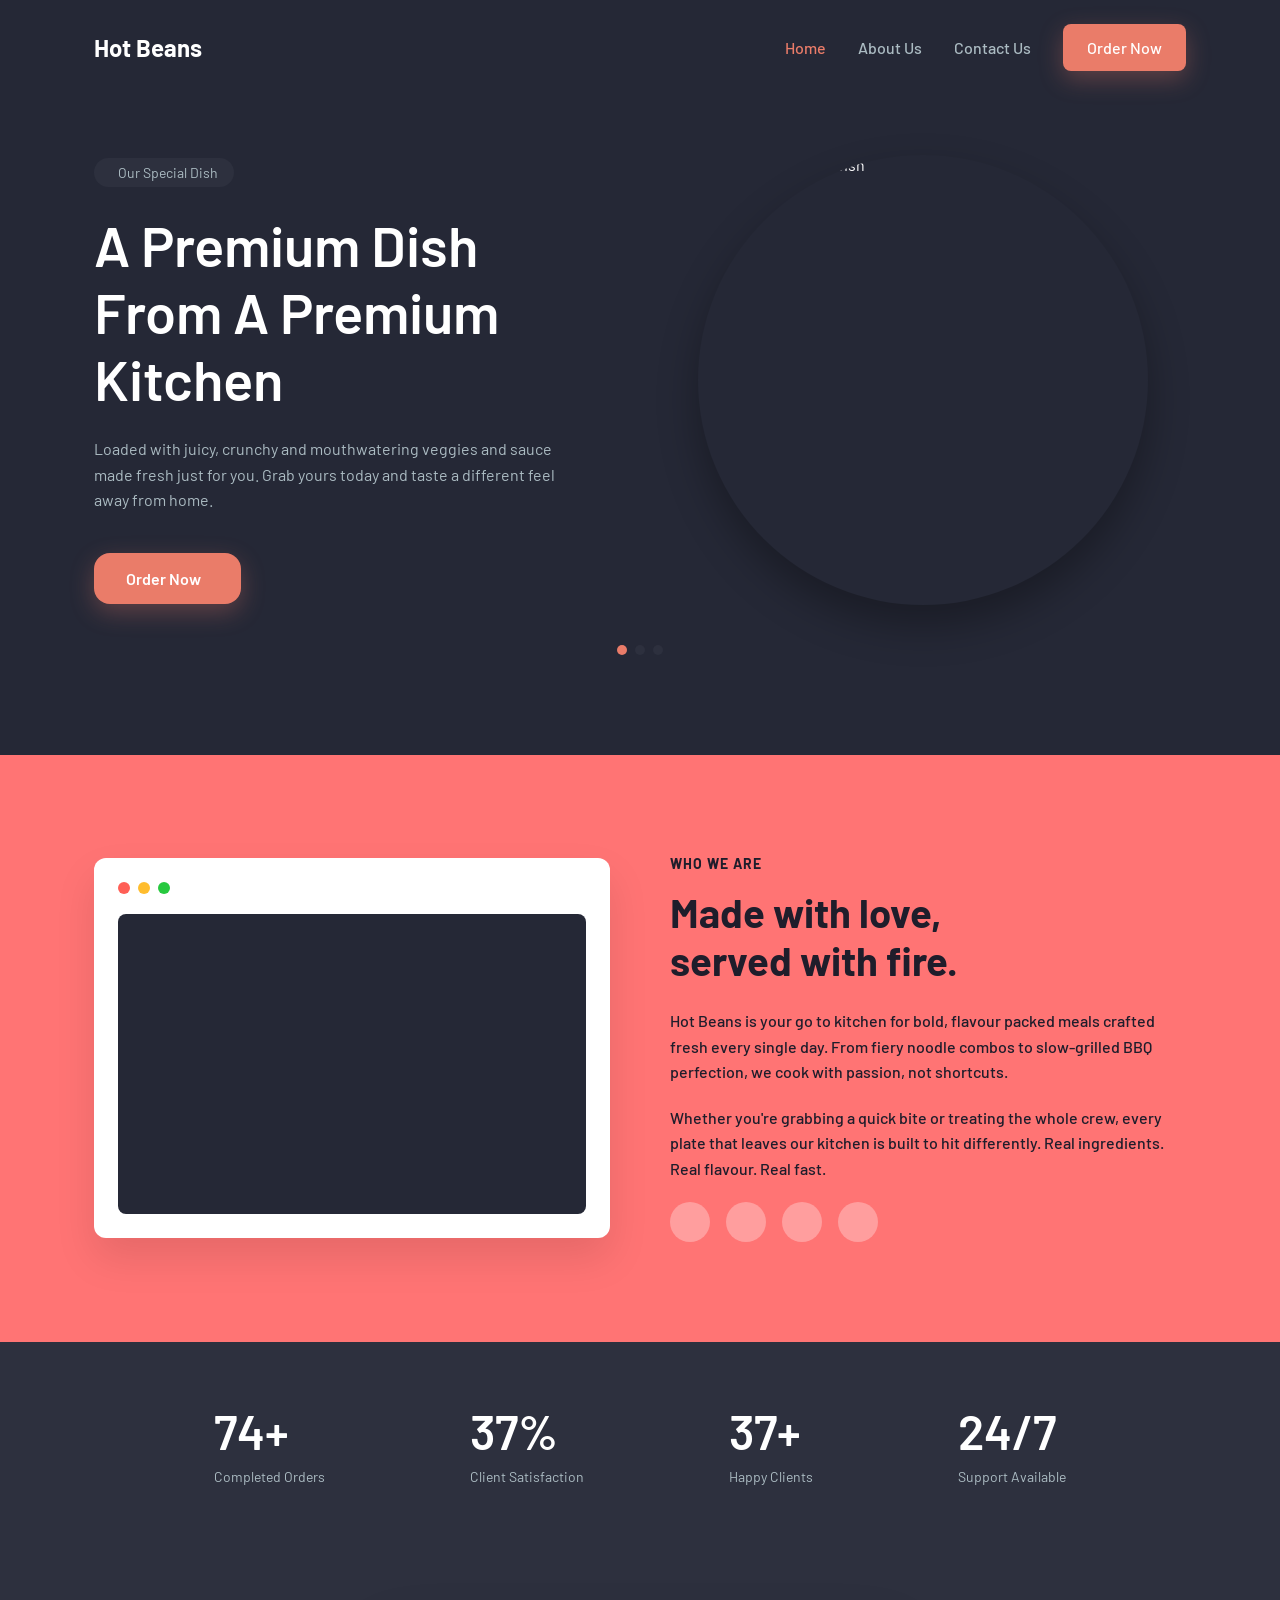
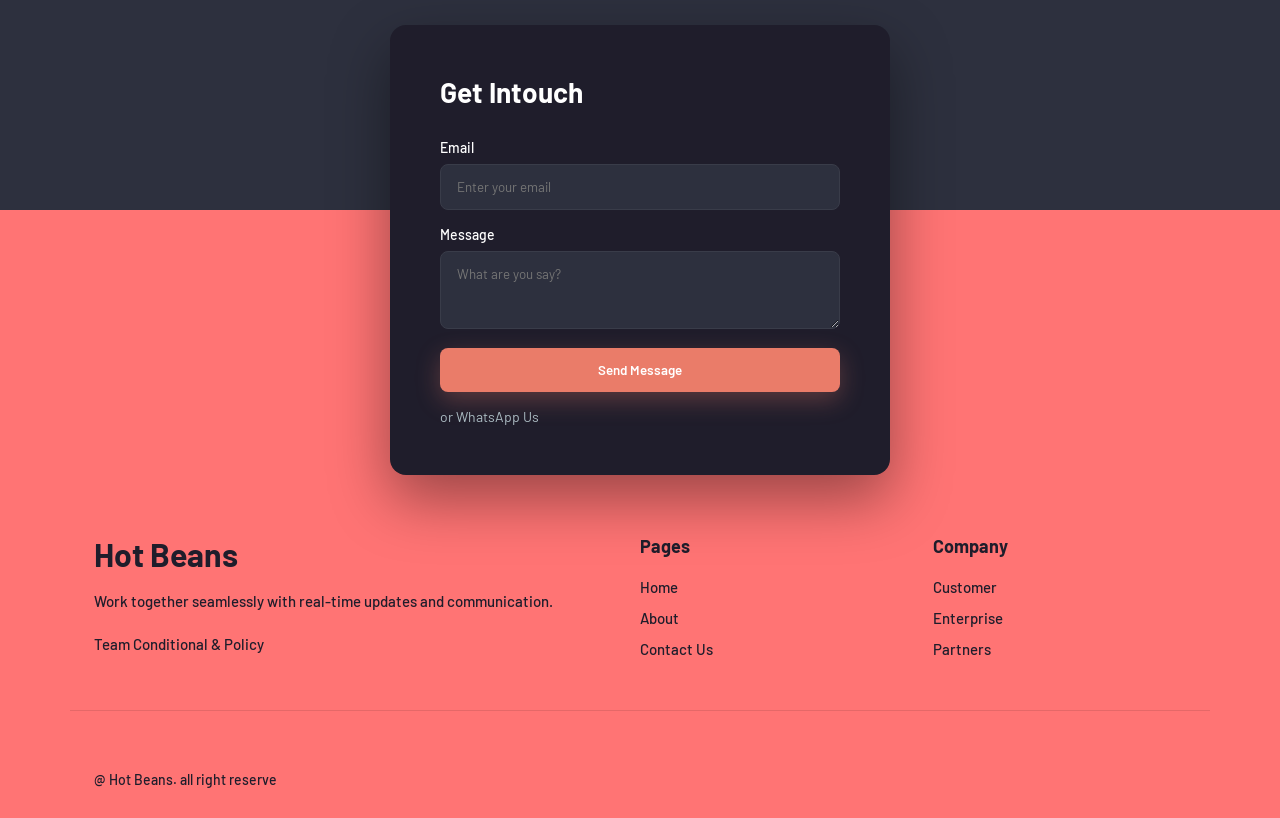
==== index.html @ 08450adf "Add files via upload" ====
<!DOCTYPE html>
<html lang="en">

<head>
  <meta charset="UTF-8">
  <meta name="viewport" content="width=device-width, initial-scale=1.0">
  <title>Hot Beans - Home</title>
  <link rel="stylesheet" href="style.css">
  <link rel="stylesheet" href="loader.css">
  <link rel="stylesheet" href="index.css">
  <!-- Phosphor Icons -->
  <script src="https://unpkg.com/@phosphor-icons/web"></script>
</head>

<body>


  <nav class="navbar">
    <div class="container flex justify-between items-center">
      <div class="logo">Hot Beans</div>
      <div class="nav-links flex items-center gap-8">
        <a href="#" class="active">Home</a>
        <a href="#about">About Us</a>
        <a href="#contact">Contact Us</a>
        <!-- Order Now should link to the POS app app.html -->
        <a href="app.html" class="btn btn-primary nav-btn">Order Now</a>
      </div>
      <!-- Mobile Menu Toggle -->
      <button class="mobile-menu-btn"><i class="ph ph-list"></i></button>
    </div>
  </nav>

  <header class="hero">
    <div class="container grid hero-grid">
      <div class="hero-content">
        <div class="tag flex items-center gap-2">
          <i class="ph ph-fire text-primary"></i> <span class="text-muted">Our Special Dish</span>
        </div>
        <h1 class="hero-title">A Premium Dish<br>From A Premium Kitchen</h1>
        <p class="hero-subtitle text-muted">
          Loaded with juicy, crunchy and mouthwatering veggies and sauce made fresh just for you. Grab yours today and
          taste a different feel away from home.
        </p>
        <a href="app.html" class="btn btn-primary get-started flex items-center gap-2">Order Now <i
            class="ph ph-arrow-right"></i></a>
      </div>
      <div class="hero-image" id="hero-carousel">
        <img class="carousel-img active"
          src="https://images.unsplash.com/photo-1569718212165-3a8278d5f624?q=80&w=800&auto=format&fit=crop"
          alt="Premium Noodle Dish">
        <img class="carousel-img"
          src="https://images.unsplash.com/photo-1512621776951-a57141f2eefd?q=80&w=200&auto=format&fit=crop"
          alt="Spicy instant noodle" style="display:none;">
        <img class="carousel-img"
          src="https://images.unsplash.com/photo-1598514982205-f36b96d1e8d4?q=80&w=800&auto=format&fit=crop"
          alt="Healthy noodle with spinach" style="display:none;">
      </div>
    </div>
    <div class="hero-controls flex justify-center gap-2">
      <div class="dot active"></div>
      <div class="dot"></div>
      <div class="dot"></div>
    </div>
  </header>

  <section class="about-section" id="about">
    <div class="container grid about-grid items-center">
      <div class="about-image-card reveal reveal-left">
        <div class="dots flex gap-2">
          <span class="dot-red"></span>
          <span class="dot-orange"></span>
          <span class="dot-orange-light"></span>
        </div>
        <div class="inner-dark"></div>
      </div>
      <div class="about-content reveal reveal-right">
        <span class="eyebrow">WHO WE ARE</span>
        <h2 class="section-title">Made with love,<br>served with fire.</h2>
        <p>Hot Beans is your go to kitchen for bold, flavour packed meals crafted fresh every single day.
          From fiery noodle combos to slow-grilled BBQ perfection, we cook with passion, not shortcuts.
        </p>
        <p>Whether you're grabbing a quick bite or treating the whole crew, every plate that leaves our
          kitchen is built to hit differently. Real ingredients. Real flavour. Real fast.</p>
        <div class="socials flex gap-4">
          <a href="#" class="social-icon"><i class="ph ph-instagram-logo"></i></a>
          <a href="#" class="social-icon"><i class="ph ph-x-logo"></i></a>
          <a href="#" class="social-icon"><i class="ph ph-tiktok-logo"></i></a>
          <a href="#" class="social-icon"><i class="ph ph-facebook-logo"></i></a>
        </div>
      </div>
    </div>
  </section>

  <section class="stats-section">
    <div class="container flex justify-between stats-container text-center">
      <div class="stat-item reveal reveal-up">
        <h3><span class="count-num" data-target="150" data-suffix="+">0</span></h3>
        <p class="text-muted">Completed Orders</p>
      </div>
      <div class="stat-item reveal reveal-up" style="transition-delay:0.1s">
        <h3><span class="count-num" data-target="98" data-suffix="%">0</span></h3>
        <p class="text-muted">Client Satisfaction</p>
      </div>
      <div class="stat-item reveal reveal-up" style="transition-delay:0.2s">
        <h3><span class="count-num" data-target="50" data-suffix="+">0</span></h3>
        <p class="text-muted">Happy Clients</p>
      </div>
      <div class="stat-item reveal reveal-up" style="transition-delay:0.3s">
        <h3>24/7</h3>
        <p class="text-muted">Support Available</p>
      </div>
    </div>
  </section>

  <section class="contact-section" id="contact">
    <div class="container">
      <div class="contact-card reveal reveal-up">
        <h2 class="text-center">Get Intouch</h2>
        <form class="flex-col gap-4">
          <div class="input-group">
            <label>Email</label>
            <input type="email" placeholder="Enter your email" required>
          </div>
          <div class="input-group">
            <label>Message</label>
            <textarea placeholder="What are you say?" rows="3" required></textarea>
          </div>
          <button type="submit" class="btn btn-primary w-full">Send Message</button>
        </form>
        <a href="https://wa.me/1234567890" target="_blank" class="whatsapp-text text-center text-muted"
          style="display:block; text-decoration:none;">or WhatsApp Us</a>
      </div>
    </div>
  </section>

  <footer class="footer">
    <div class="container footer-grid">
      <div class="footer-brand reveal reveal-left">
        <h2>Hot Beans</h2>
        <p>Work together seamlessly with real-time updates and communication.</p>
        <br>
        <p>Team Conditional & Policy</p>
      </div>
      <div class="footer-links">
        <h3>Pages</h3>
        <ul>
          <li><a href="#">Home</a></li>
          <li><a href="#about">About</a></li>
          <li><a href="#contact">Contact Us</a></li>
        </ul>
      </div>
      <div class="footer-links">
        <h3>Company</h3>
        <ul>
          <li><a href="#">Customer</a></li>
          <li><a href="#">Enterprise</a></li>
          <li><a href="#">Partners</a></li>
        </ul>
      </div>
    </div>
    <div class="container">
      <div class="copyright text-center">
        @ Hot Beans. all right reserve
      </div>
    </div>
  </footer>

  <!-- Scroll to Top Button -->
  <button id="scrollTopBtn" class="scroll-top-btn"><i class="ph ph-arrow-up"></i></button>

  <script>
    // Simple mobile menu toggle functionality
    document.querySelector('.mobile-menu-btn').addEventListener('click', () => {
      const navLinks = document.querySelector('.nav-links');
      if (navLinks.style.display === 'flex') {
        navLinks.style.display = 'none';
      } else {
        navLinks.style.display = 'flex';
        navLinks.style.flexDirection = 'column';
        navLinks.style.position = 'absolute';
        navLinks.style.top = '70px';
        navLinks.style.left = '0';
        navLinks.style.width = '100%';
        navLinks.style.backgroundColor = 'var(--bg)';
        navLinks.style.padding = '20px';
        navLinks.style.borderBottom = '1px solid var(--border)';
      }
    });

    // Carousel script
    const images = document.querySelectorAll('.carousel-img');
    const dots = document.querySelectorAll('.dot');
    let currentIndex = 0;

    function switchSlide(index) {
      images[currentIndex].style.display = 'none';
      dots[currentIndex].classList.remove('active');
      currentIndex = index;
      images[currentIndex].style.display = 'block';
      dots[currentIndex].classList.add('active');
    }

    dots.forEach((dot, index) => {
      dot.addEventListener('click', () => switchSlide(index));
    });

    setInterval(() => {
      switchSlide((currentIndex + 1) % images.length);
    }, 5000); // Wait 5s before switching

    // Scroll to Top logic
    const scrollToTopBtn = document.getElementById('scrollTopBtn');
    window.addEventListener('scroll', () => {
      if (window.scrollY > 300) {
        scrollToTopBtn.classList.add('show');
      } else {
        scrollToTopBtn.classList.remove('show');
      }
    });

    scrollToTopBtn.addEventListener('click', () => {
      window.scrollTo({ top: 0, behavior: 'smooth' });
    });

    // Handle resize to reset nav links
    window.addEventListener('resize', () => {
      if (window.innerWidth > 768) {
        document.querySelector('.nav-links').style.display = 'flex';
        document.querySelector('.nav-links').style.flexDirection = 'row';
        document.querySelector('.nav-links').style.position = 'static';
        document.querySelector('.nav-links').style.padding = '0';
        document.querySelector('.nav-links').style.borderBottom = 'none';
      } else {
        document.querySelector('.nav-links').style.display = 'none';
      }
    });

    // ---- Scroll Reveal Animation (IntersectionObserver) ----
    const revealEls = document.querySelectorAll('.reveal');
    const revealObserver = new IntersectionObserver((entries) => {
      entries.forEach(entry => {
        if (entry.isIntersecting) {
          entry.target.classList.add('revealed');
          revealObserver.unobserve(entry.target);
        }
      });
    }, { threshold: 0.12 });
    revealEls.forEach(el => revealObserver.observe(el));

    // ---- Animated Number Counter ----
    function animateCount(el) {
      const target = parseInt(el.dataset.target, 10);
      const suffix = el.dataset.suffix || '';
      const duration = 1600;
      const step = Math.ceil(duration / target);
      let current = 0;
      const timer = setInterval(() => {
        current += Math.ceil(target / (duration / 16));
        if (current >= target) {
          current = target;
          clearInterval(timer);
        }
        el.textContent = current + suffix;
      }, 16);
    }

    const countObserver = new IntersectionObserver((entries) => {
      entries.forEach(entry => {
        if (entry.isIntersecting) {
          animateCount(entry.target);
          countObserver.unobserve(entry.target);
        }
      });
    }, { threshold: 0.5 });
    document.querySelectorAll('.count-num').forEach(el => countObserver.observe(el));
  </script>

  <!-- Shared page transition loader -->
  <script src="loader.js"></script>
</body>

</html>
---- style.css ----
@import url('https://fonts.googleapis.com/css2?family=Barlow:wght@400;500;600;700&display=swap');

:root {
  --bg: #252836;
  --bg-dark: #1f1d2b;
  --primary: #ea7c69;
  --primary-hover: #ff9a8a;
  --text-main: #ffffff;
  --text-light: #fafafa;
  --text-muted: #abbbc2;
  --border: #393c49;
  --surface: #1f1d2b;
  --surface-light: #2d303e;
  
  --landing-bg: #252836;
  --landing-pink: #ff7c74;
  --form-bg: #1f1d2b;
  
  --radius-sm: 8px;
  --radius-md: 12px;
  --radius-lg: 16px;
  --radius-xl: 24px;
}

* {
  margin: 0;
  padding: 0;
  box-sizing: border-box;
}

body {
  font-family: 'Barlow', sans-serif;
  background-color: var(--bg);
  color: var(--text-main);
  -webkit-font-smoothing: antialiased;
}

a {
  text-decoration: none;
  color: inherit;
}

button {
  cursor: pointer;
  font-family: inherit;
  border: none;
  background: none;
  outline: none;
}

input, select, textarea {
  font-family: inherit;
  outline: none;
}

/* Utilities */
.text-primary { color: var(--primary); }
.text-muted { color: var(--text-muted); }
.bold { font-weight: 600; }

.btn {
  padding: 14px 24px;
  border-radius: var(--radius-sm);
  font-weight: 600;
  transition: all 0.2s ease;
  text-align: center;
}

.btn-primary {
  background-color: var(--primary);
  color: #fff;
  box-shadow: 0px 8px 24px rgba(234, 124, 105, 0.3);
}

.btn-primary:hover {
  background-color: var(--primary-hover);
}

.btn-outline {
  border: 1px solid var(--primary);
  color: var(--primary);
}

.btn-outline:hover {
  background-color: var(--primary);
  color: #fff;
}

.flex { display: flex; }
.flex-col { display: flex; flex-direction: column; }
.items-center { align-items: center; }
.justify-between { justify-content: space-between; }
.justify-center { justify-content: center; }
.gap-2 { gap: 8px; }
.gap-3 { gap: 12px; }
.gap-4 { gap: 16px; }
.gap-6 { gap: 24px; }
.gap-8 { gap: 32px; }

/* Scrollbar */
::-webkit-scrollbar {
  width: 6px;
}
::-webkit-scrollbar-track {
  background: var(--bg); 
}
::-webkit-scrollbar-thumb {
  background: var(--border); 
  border-radius: 4px;
}
::-webkit-scrollbar-thumb:hover {
  background: var(--text-muted); 
}
---- loader.css ----
/* ============================================
   Shared Page Loader
   ============================================ */
#page-loader {
  position: fixed;
  inset: 0;
  z-index: 9999;
  background: var(--bg, #1a1d2b);
  display: flex;
  flex-direction: column;
  align-items: center;
  justify-content: center;
  gap: 24px;
  /* Hidden by default — shown only on link navigation */
  opacity: 0;
  visibility: hidden;
  pointer-events: none;
  transition: opacity 0.35s ease, visibility 0.35s ease;
}

/* Active state — JS removes loader-hidden to trigger this */
#page-loader:not(.loader-hidden) {
  opacity: 1;
  visibility: visible;
  pointer-events: auto;
}

/* Explicit hidden class (belt-and-suspenders) */
#page-loader.loader-hidden {
  opacity: 0;
  visibility: hidden;
  pointer-events: none;
}

/* Centre stack */
.loader-inner {
  position: relative;
  width: 160px;
  height: 160px;
  display: flex;
  align-items: center;
  justify-content: center;
}

/* Spinning gradient ring */
.loader-ring {
  position: absolute;
  inset: 0;
  border-radius: 50%;
  border: 4px solid transparent;
  border-top-color: #ea7c69;
  border-right-color: #ea7c69;
  animation: loader-spin 1.1s linear infinite;
}

@keyframes loader-spin {
  to { transform: rotate(360deg); }
}

/* Brand centre */
.loader-brand {
  display: flex;
  flex-direction: column;
  align-items: center;
  gap: 4px;
  z-index: 2;
}

.loader-brand span {
  font-size: 38px;
  animation: loader-pulse 1.8s ease-in-out infinite;
}

.loader-brand p {
  font-size: 14px;
  font-weight: 700;
  color: #fff;
  letter-spacing: 1px;
}

@keyframes loader-pulse {
  0%, 100% { transform: scale(1); }
  50%       { transform: scale(1.18); }
}

/* Orbiting food emojis */
.loader-orbit {
  position: absolute;
  inset: 0;
  animation: loader-spin 6s linear infinite;
}

.orbit-emoji {
  position: absolute;
  font-size: 22px;
  width: 32px;
  height: 32px;
  text-align: center;
  line-height: 32px;
  top: 50%;
  left: 50%;
  transform: rotate(calc(var(--i) * 60deg)) translateY(-78px) rotate(calc(var(--i) * -60deg));
  animation: loader-counter 6s linear infinite;
}

@keyframes loader-counter {
  to {
    transform: rotate(calc(var(--i) * 60deg)) translateY(-78px)
               rotate(calc(360deg + var(--i) * -60deg));
  }
}

/* Tagline */
.loader-tagline {
  font-size: 14px;
  color: rgba(255,255,255,0.5);
  letter-spacing: 0.5px;
  animation: loader-blink 1.6s ease-in-out infinite;
}

@keyframes loader-blink {
  0%, 100% { opacity: 1; }
  50%       { opacity: 0.3; }
}

/* Progress bar */
.loader-bar {
  width: 200px;
  height: 4px;
  background: rgba(255,255,255,0.1);
  border-radius: 99px;
  overflow: hidden;
}

.loader-bar-fill {
  height: 100%;
  background: linear-gradient(90deg, #ea7c69, #f9a27a);
  border-radius: 99px;
  animation: loader-progress 1.8s ease-in-out infinite;
}

@keyframes loader-progress {
  0%   { width: 0%;  margin-left: 0%; }
  50%  { width: 80%; margin-left: 10%; }
  100% { width: 0%;  margin-left: 100%; }
}
---- index.css ----
/* Landing Page Specific Styles */
:root {
  --coral-bg: #ff7474;
  --dark-text: #1f1d2b;
  --section-bg: #2d303e;
}

body {
  background-color: var(--bg);
}

.container {
  max-width: 1140px;
  margin: 0 auto;
  padding: 0 24px;
}

/* Navbar */
.navbar {
  padding: 24px 0;
  position: relative;
  z-index: 10;
}

.logo {
  font-size: 24px;
  font-weight: 700;
  color: var(--text-main);
}

.nav-links a {
  color: var(--text-muted);
  font-weight: 500;
  transition: color 0.3s ease;
}

.nav-links a:hover,
.nav-links a.active {
  color: var(--primary);
}

.nav-links a.nav-btn {
  color: white;
}

.mobile-menu-btn {
  display: none;
  font-size: 24px;
  color: var(--text-main);
}

/* Hero Section */
.hero {
  padding: 60px 0 100px;
}

.hero-grid {
  display: grid;
  grid-template-columns: 1fr 1fr;
  gap: 40px;
  align-items: center;
}

.tag {
  background-color: var(--surface-light);
  padding: 6px 16px;
  border-radius: 20px;
  display: inline-flex;
  font-size: 14px;
  margin-bottom: 24px;
}

.hero-title {
  font-size: 56px;
  line-height: 1.2;
  margin-bottom: 24px;
  font-weight: 600;
}

.hero-subtitle {
  font-size: 16px;
  line-height: 1.6;
  margin-bottom: 40px;
  max-width: 90%;
}

.get-started {
  display: inline-flex;
  border-radius: var(--radius-lg);
  padding: 16px 32px;
  font-size: 16px;
}

.hero-image {
  position: relative;
  border-radius: 50%;
  overflow: hidden;
  width: 450px;
  height: 450px;
  margin: 0 auto;
  box-shadow: 0 20px 40px rgba(0, 0, 0, 0.3);
}

.hero-image img {
  width: 100%;
  height: 100%;
  object-fit: cover;
}

.hero-controls {
  margin-top: 40px;
}

.dot {
  width: 10px;
  height: 10px;
  border-radius: 50%;
  background-color: var(--surface-light);
}

.dot.active {
  background-color: var(--primary);
}

/* About Section */
.about-section {
  background-color: var(--coral-bg);
  padding: 100px 0;
  color: var(--dark-text);
}

.about-grid {
  display: grid;
  grid-template-columns: 1fr 1fr;
  gap: 60px;
}

.about-image-card {
  background-color: #fff;
  border-radius: var(--radius-md);
  padding: 24px;
  box-shadow: 0 20px 40px rgba(0, 0, 0, 0.1);
}

.about-image-card .dots {
  margin-bottom: 20px;
}

.dot-red,
.dot-orange,
.dot-orange-light {
  width: 12px;
  height: 12px;
  border-radius: 50%;
}

.dot-red {
  background-color: #ff5f56;
}

.dot-orange {
  background-color: #ffbd2e;
}

.dot-orange-light {
  background-color: #27c93f;
}

.inner-dark {
  background-color: var(--bg);
  height: 300px;
  border-radius: var(--radius-sm);
}

.eyebrow {
  font-size: 14px;
  font-weight: 700;
  letter-spacing: 1px;
  margin-bottom: 16px;
  display: block;
}

.section-title {
  font-size: 40px;
  line-height: 1.2;
  margin-bottom: 24px;
  font-weight: 700;
}

.about-content p {
  margin-bottom: 20px;
  font-size: 16px;
  line-height: 1.6;
  font-weight: 500;
}

.social-icon {
  width: 40px;
  height: 40px;
  border-radius: 50%;
  background-color: rgba(255, 255, 255, 0.3);
  display: flex;
  align-items: center;
  justify-content: center;
  color: var(--dark-text);
  font-size: 20px;
  transition: all 0.3s;
}

.social-icon:hover {
  background-color: #fff;
}

/* Stats Section */
.stats-section {
  background-color: var(--section-bg);
  padding: 60px 0;
}

.stats-container {
  max-width: 900px;
}

.stat-item h3 {
  font-size: 48px;
  margin-bottom: 8px;
  font-weight: 600;
}

.stat-item p {
  font-size: 14px;
}

/* Contact Section & Footer */
.contact-section {
  background: linear-gradient(to bottom, var(--section-bg) 50%, var(--coral-bg) 50%);
  padding: 80px 0 0;
}

.contact-card {
  background-color: var(--surface);
  border-radius: var(--radius-lg);
  padding: 50px;
  max-width: 500px;
  margin: 0 auto;
  box-shadow: 0 20px 40px rgba(0, 0, 0, 0.3);
}

.contact-card h2 {
  font-size: 28px;
  margin-bottom: 30px;
}

.input-group label {
  display: block;
  font-size: 14px;
  margin-bottom: 8px;
  color: var(--text-main);
  font-weight: 500;
}

.input-group input,
.input-group textarea {
  width: 100%;
  background-color: var(--surface-light);
  border: 1px solid var(--border);
  border-radius: var(--radius-sm);
  padding: 14px 16px;
  color: var(--text-main);
  transition: border-color 0.3s;
}

.input-group input:focus,
.input-group textarea:focus {
  border-color: var(--primary);
}

.w-full {
  width: 100%;
}

.whatsapp-text {
  margin-top: 16px;
  font-size: 14px;
}

.footer {
  background-color: var(--coral-bg);
  color: var(--dark-text);
  padding: 60px 0 30px;
}

.footer-grid {
  display: grid;
  grid-template-columns: 2fr 1fr 1fr;
  gap: 40px;
  margin-bottom: 60px;
  border-bottom: 1px solid rgba(0, 0, 0, 0.1);
  padding-bottom: 40px;
}

.footer-brand h2 {
  font-size: 32px;
  margin-bottom: 16px;
  font-weight: 700;
}

.footer-brand p {
  font-size: 15px;
  line-height: 1.6;
  font-weight: 500;
}

.footer-links h3 {
  font-size: 18px;
  margin-bottom: 20px;
  font-weight: 700;
}

.footer-links ul {
  list-style: none;
}

.footer-links li {
  margin-bottom: 12px;
}

.footer-links a {
  font-size: 15px;
  font-weight: 500;
  transition: opacity 0.3s;
}

.footer-links a:hover {
  opacity: 0.7;
}

.copyright {
  font-size: 14px;
  font-weight: 500;
}

/* Scroll to Top Button */
.scroll-top-btn {
  position: fixed;
  bottom: 40px;
  right: 40px;
  background-color: var(--primary);
  color: #fff;
  width: 50px;
  height: 50px;
  border-radius: 50%;
  display: flex;
  justify-content: center;
  align-items: center;
  font-size: 24px;
  box-shadow: 0 10px 20px rgba(234, 124, 105, 0.4);
  cursor: pointer;
  opacity: 0;
  visibility: hidden;
  transition: all 0.3s ease;
  z-index: 1000;
  transform: translateY(20px);
}

.scroll-top-btn.show {
  opacity: 1;
  visibility: visible;
  transform: translateY(0);
}

.scroll-top-btn:hover {
  background-color: var(--coral-bg);
  transform: translateY(-5px);
}

/* Responsive */
@media (max-width: 992px) {

  .hero-grid,
  .about-grid {
    grid-template-columns: 1fr;
    text-align: center;
  }

  .hero-image {
    width: 350px;
    height: 350px;
    margin-top: 40px;
  }

  .tag,
  .socials {
    margin-left: auto;
    margin-right: auto;
    justify-content: center; /* Center social icons row */
  }

  .about-content {
    text-align: center;
  }

  .stats-container {
    flex-wrap: wrap;
    gap: 40px;
    justify-content: center;
  }

  .stat-item {
    width: 40%;
    text-align: center;
  }

  .footer-grid {
    grid-template-columns: 1fr 1fr;
  }

  .footer-brand {
    grid-column: span 2;
  }
}

@media (max-width: 768px) {
  .nav-links {
    display: none;
  }

  .mobile-menu-btn {
    display: block;
  }

  .hero-title {
    font-size: 40px;
  }

  .stat-item {
    width: 100%;
    text-align: center;
  }

  .contact-section {
    padding-top: 40px;
  }

  .contact-card {
    padding: 30px;
    width: 90%;
  }
}

/* ============================================
   Scroll Reveal Animations
   ============================================ */

/* Hidden base state */
.reveal {
  opacity: 0;
  transition: opacity 0.75s cubic-bezier(0.25, 0.46, 0.45, 0.94),
              transform 0.75s cubic-bezier(0.25, 0.46, 0.45, 0.94);
}

/* Directional starting positions */
.reveal-left  { transform: translateX(-60px); }
.reveal-right { transform: translateX(60px); }
.reveal-up    { transform: translateY(50px); }

/* Visible triggered state */
.reveal.revealed {
  opacity: 1;
  transform: translate(0, 0);
}

/* ============================================
   Floating Contact Card Animation
   ============================================ */
@keyframes float {
  0%   { transform: translateY(0px); }
  50%  { transform: translateY(-14px); }
  100% { transform: translateY(0px); }
}

.contact-card.revealed {
  animation: float 4s ease-in-out infinite;
  box-shadow: 0 24px 60px rgba(0, 0, 0, 0.4);
}
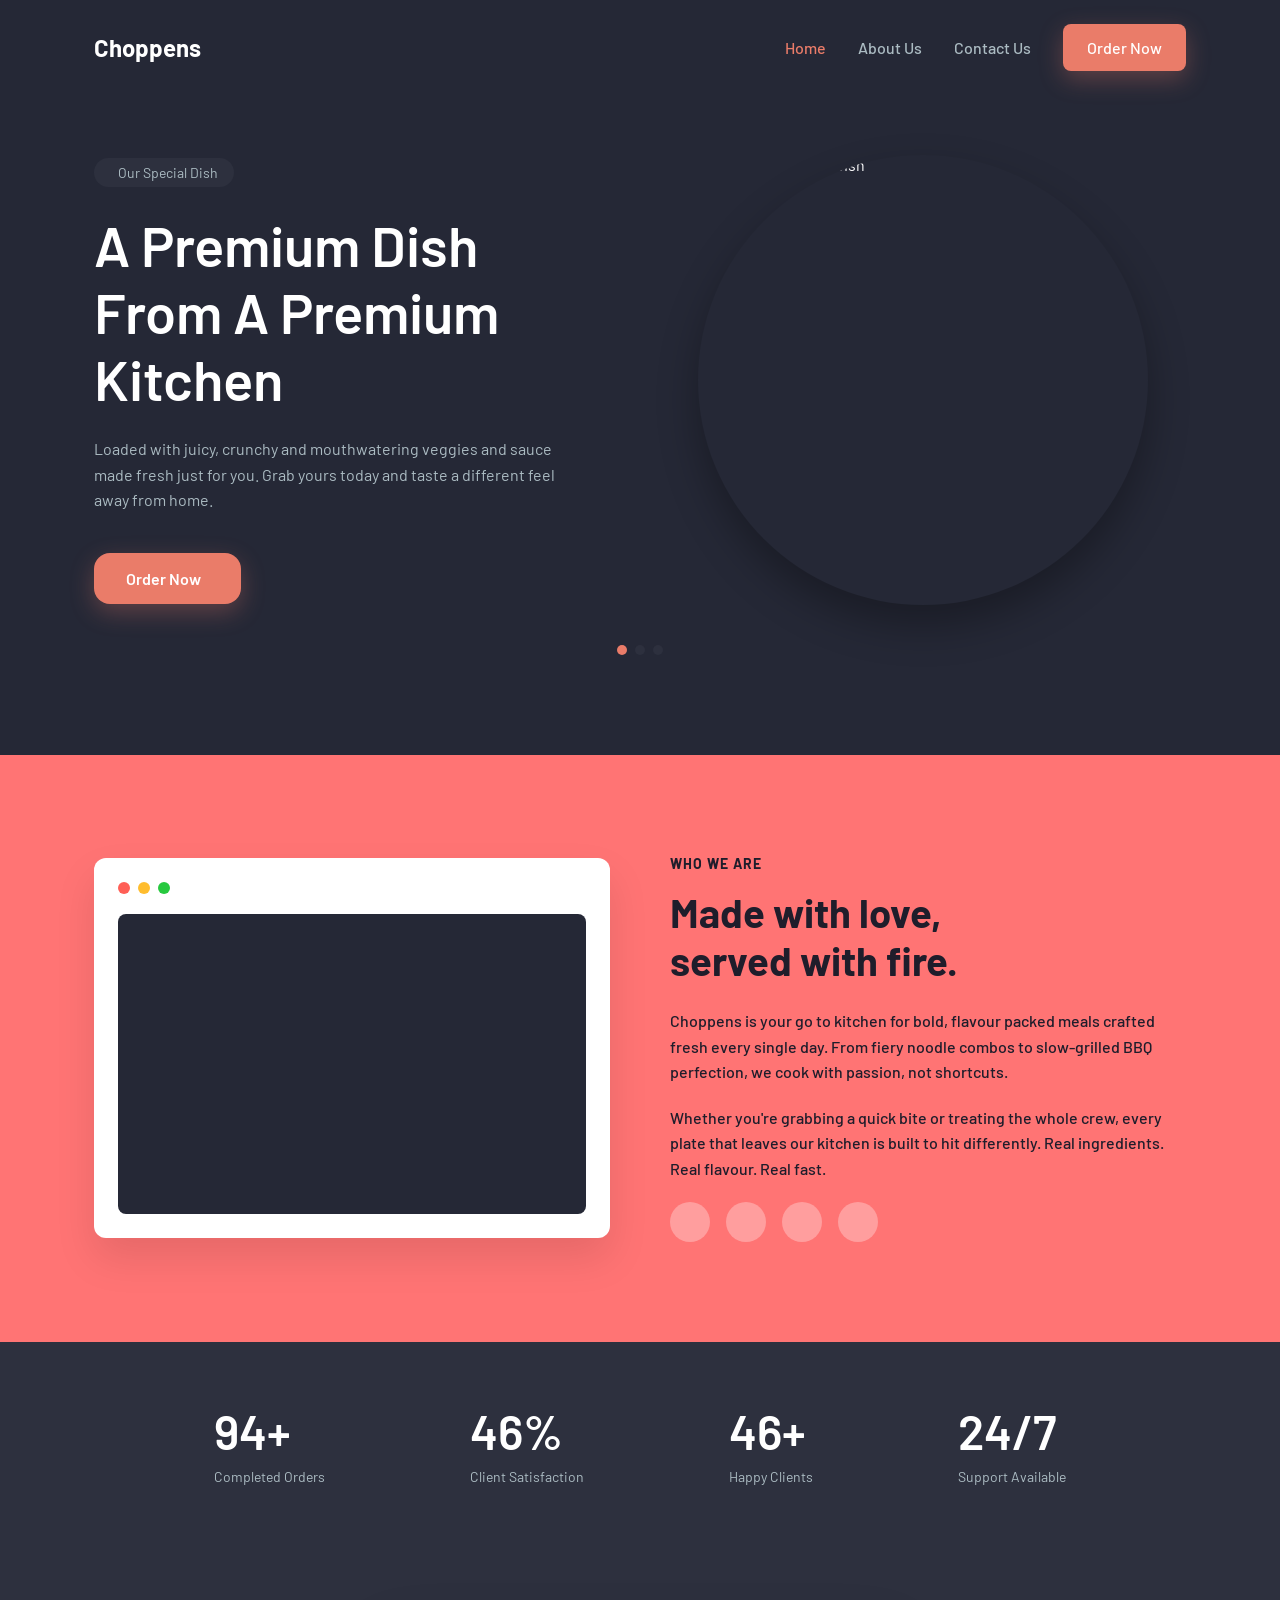
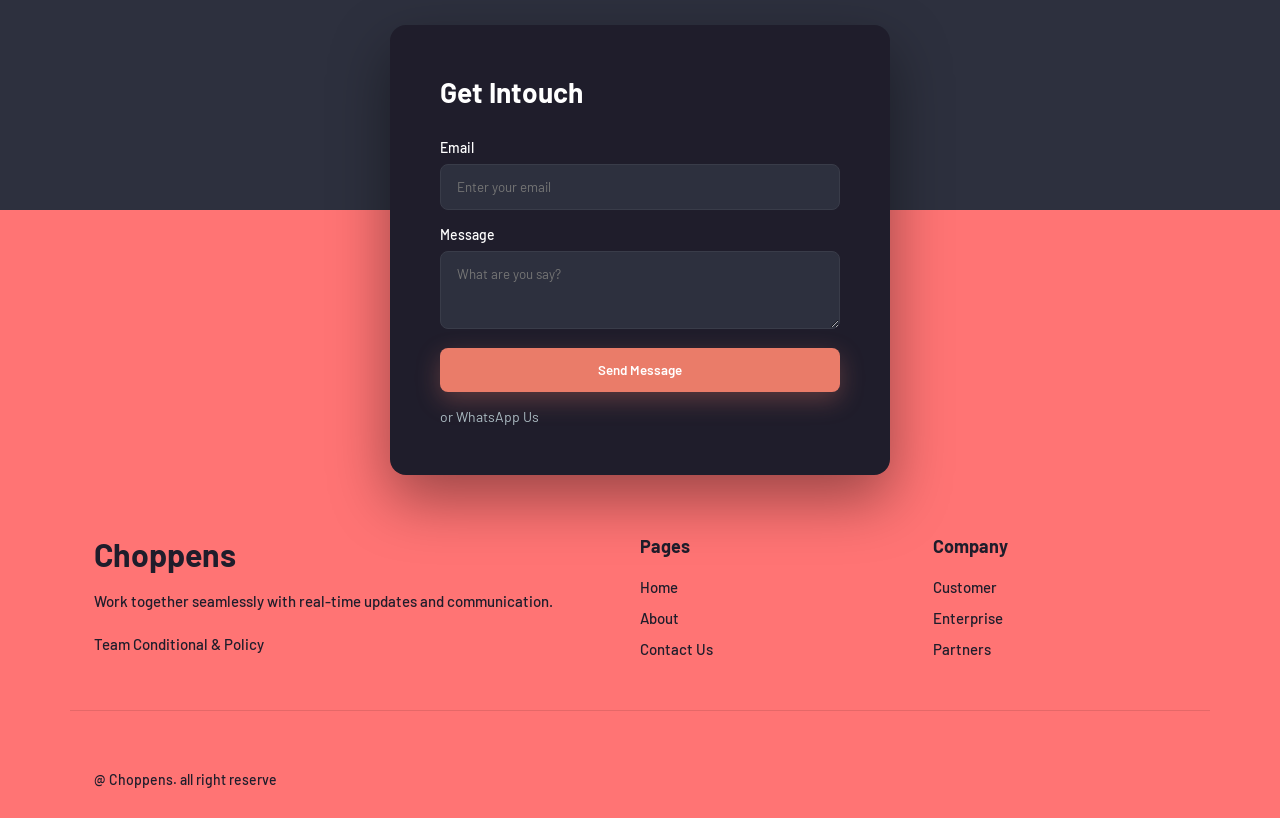
==== commit d3789ef2: "Rename 'Hot Beans' to 'Choppens' in index.html" ====
--- a/index.html
+++ b/index.html
@@ -4,7 +4,7 @@
 <head>
   <meta charset="UTF-8">
   <meta name="viewport" content="width=device-width, initial-scale=1.0">
-  <title>Hot Beans - Home</title>
+  <title>Choppens - Home</title>
   <link rel="stylesheet" href="style.css">
   <link rel="stylesheet" href="loader.css">
   <link rel="stylesheet" href="index.css">
@@ -17,7 +17,7 @@
 
   <nav class="navbar">
     <div class="container flex justify-between items-center">
-      <div class="logo">Hot Beans</div>
+      <div class="logo">Choppens</div>
       <div class="nav-links flex items-center gap-8">
         <a href="#" class="active">Home</a>
         <a href="#about">About Us</a>
@@ -76,7 +76,7 @@
       <div class="about-content reveal reveal-right">
         <span class="eyebrow">WHO WE ARE</span>
         <h2 class="section-title">Made with love,<br>served with fire.</h2>
-        <p>Hot Beans is your go to kitchen for bold, flavour packed meals crafted fresh every single day.
+        <p>Choppens is your go to kitchen for bold, flavour packed meals crafted fresh every single day.
           From fiery noodle combos to slow-grilled BBQ perfection, we cook with passion, not shortcuts.
         </p>
         <p>Whether you're grabbing a quick bite or treating the whole crew, every plate that leaves our
@@ -136,7 +136,7 @@
   <footer class="footer">
     <div class="container footer-grid">
       <div class="footer-brand reveal reveal-left">
-        <h2>Hot Beans</h2>
+        <h2>Choppens</h2>
         <p>Work together seamlessly with real-time updates and communication.</p>
         <br>
         <p>Team Conditional & Policy</p>
@@ -160,7 +160,7 @@
     </div>
     <div class="container">
       <div class="copyright text-center">
-        @ Hot Beans. all right reserve
+        @ Choppens. all right reserve
       </div>
     </div>
   </footer>
@@ -279,4 +279,4 @@
   <script src="loader.js"></script>
 </body>
 
-</html>+</html>
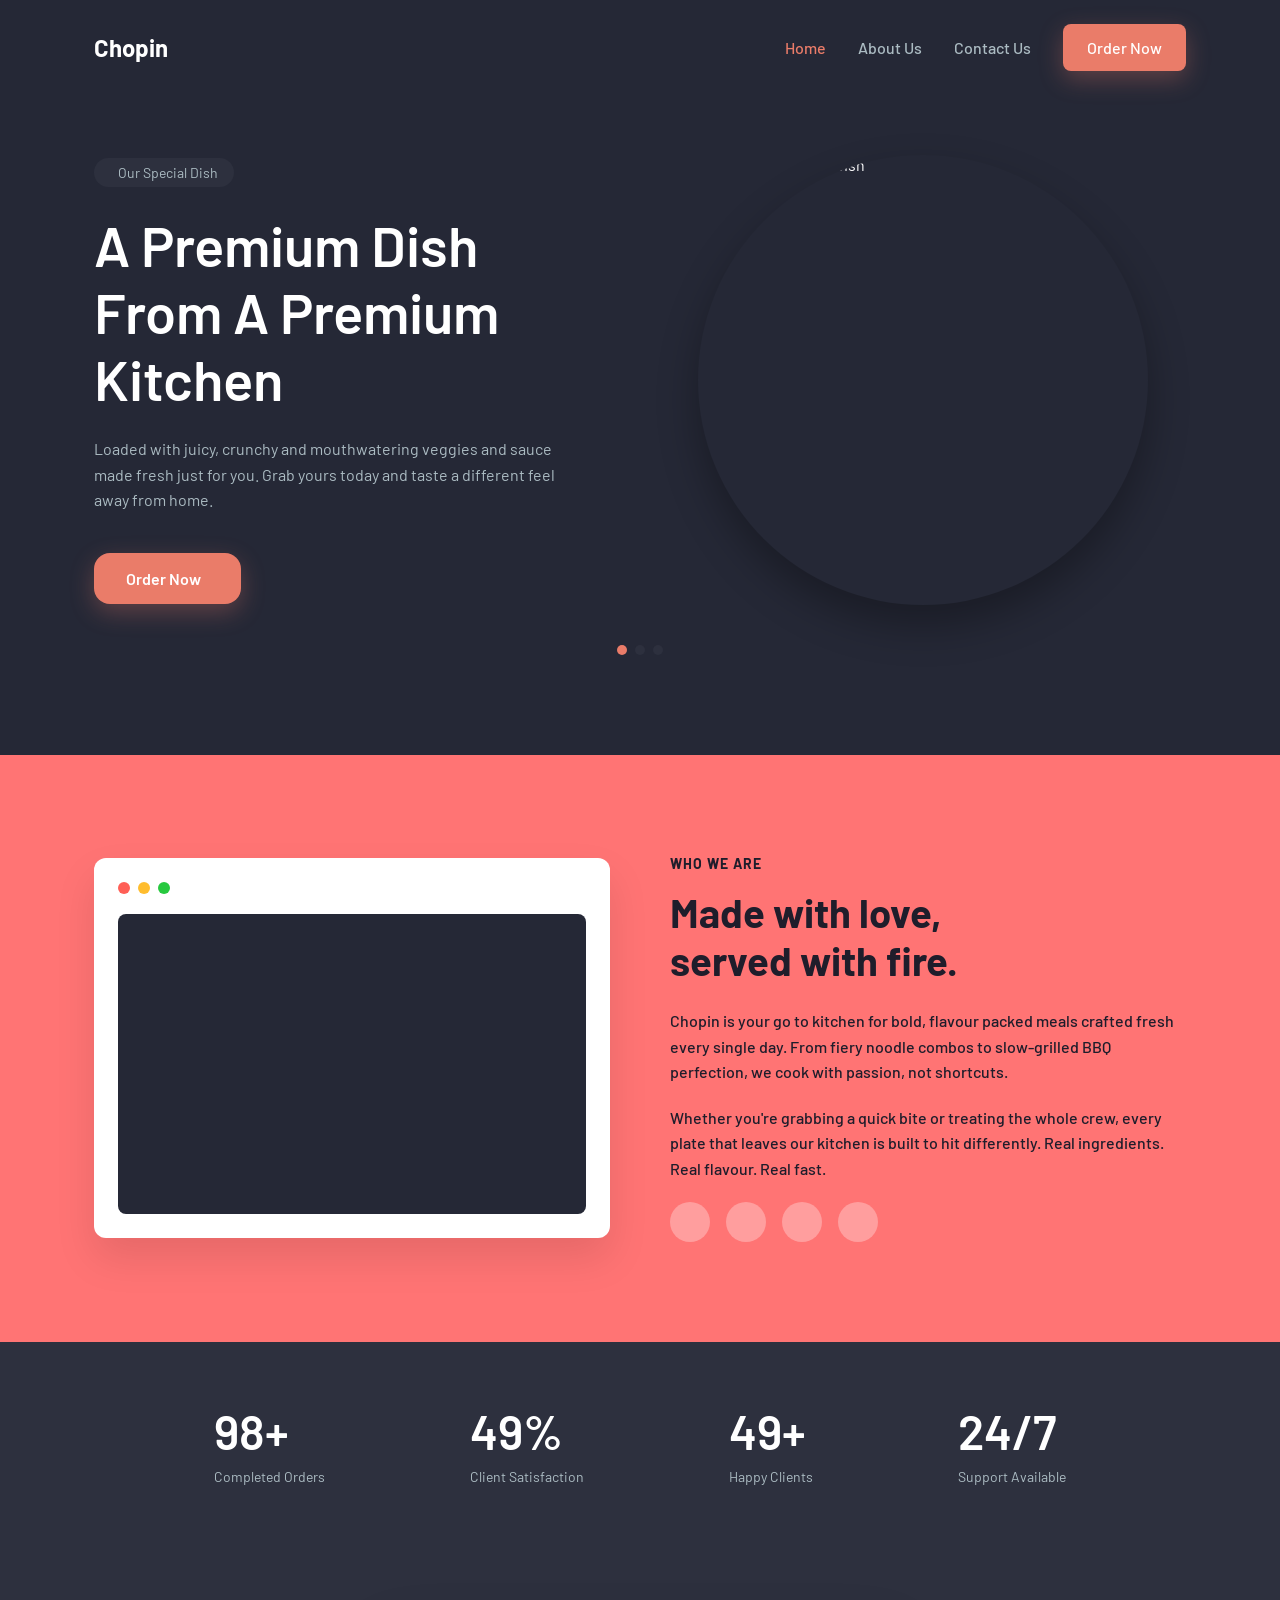
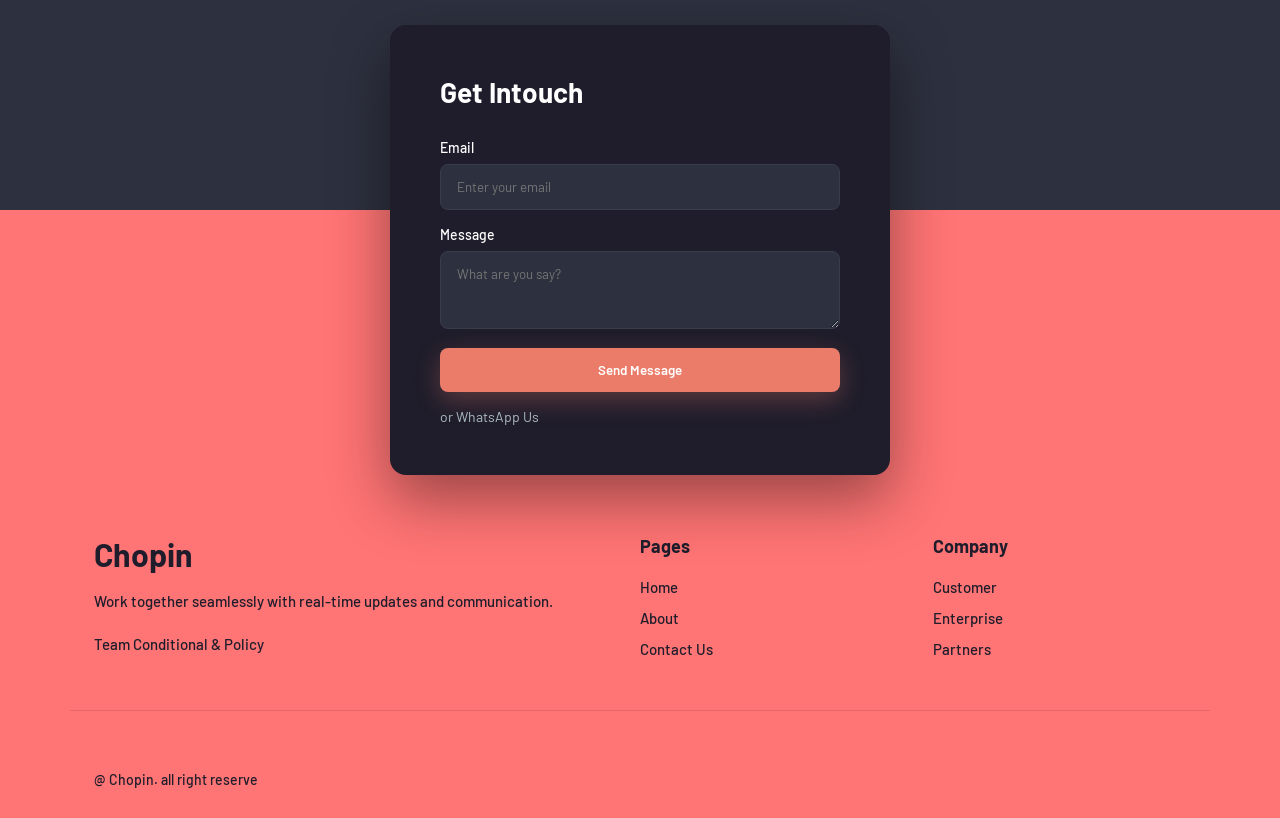
==== commit ee106a2d: "Rename 'Choppens' to 'Chopin' in index.html" ====
--- a/index.html
+++ b/index.html
@@ -4,7 +4,7 @@
 <head>
   <meta charset="UTF-8">
   <meta name="viewport" content="width=device-width, initial-scale=1.0">
-  <title>Choppens - Home</title>
+  <title>Chopin - Home</title>
   <link rel="stylesheet" href="style.css">
   <link rel="stylesheet" href="loader.css">
   <link rel="stylesheet" href="index.css">
@@ -17,7 +17,7 @@
 
   <nav class="navbar">
     <div class="container flex justify-between items-center">
-      <div class="logo">Choppens</div>
+      <div class="logo">Chopin</div>
       <div class="nav-links flex items-center gap-8">
         <a href="#" class="active">Home</a>
         <a href="#about">About Us</a>
@@ -76,7 +76,7 @@
       <div class="about-content reveal reveal-right">
         <span class="eyebrow">WHO WE ARE</span>
         <h2 class="section-title">Made with love,<br>served with fire.</h2>
-        <p>Choppens is your go to kitchen for bold, flavour packed meals crafted fresh every single day.
+        <p>Chopin is your go to kitchen for bold, flavour packed meals crafted fresh every single day.
           From fiery noodle combos to slow-grilled BBQ perfection, we cook with passion, not shortcuts.
         </p>
         <p>Whether you're grabbing a quick bite or treating the whole crew, every plate that leaves our
@@ -136,7 +136,7 @@
   <footer class="footer">
     <div class="container footer-grid">
       <div class="footer-brand reveal reveal-left">
-        <h2>Choppens</h2>
+        <h2>Chopin</h2>
         <p>Work together seamlessly with real-time updates and communication.</p>
         <br>
         <p>Team Conditional & Policy</p>
@@ -160,7 +160,7 @@
     </div>
     <div class="container">
       <div class="copyright text-center">
-        @ Choppens. all right reserve
+        @ Chopin. all right reserve
       </div>
     </div>
   </footer>
